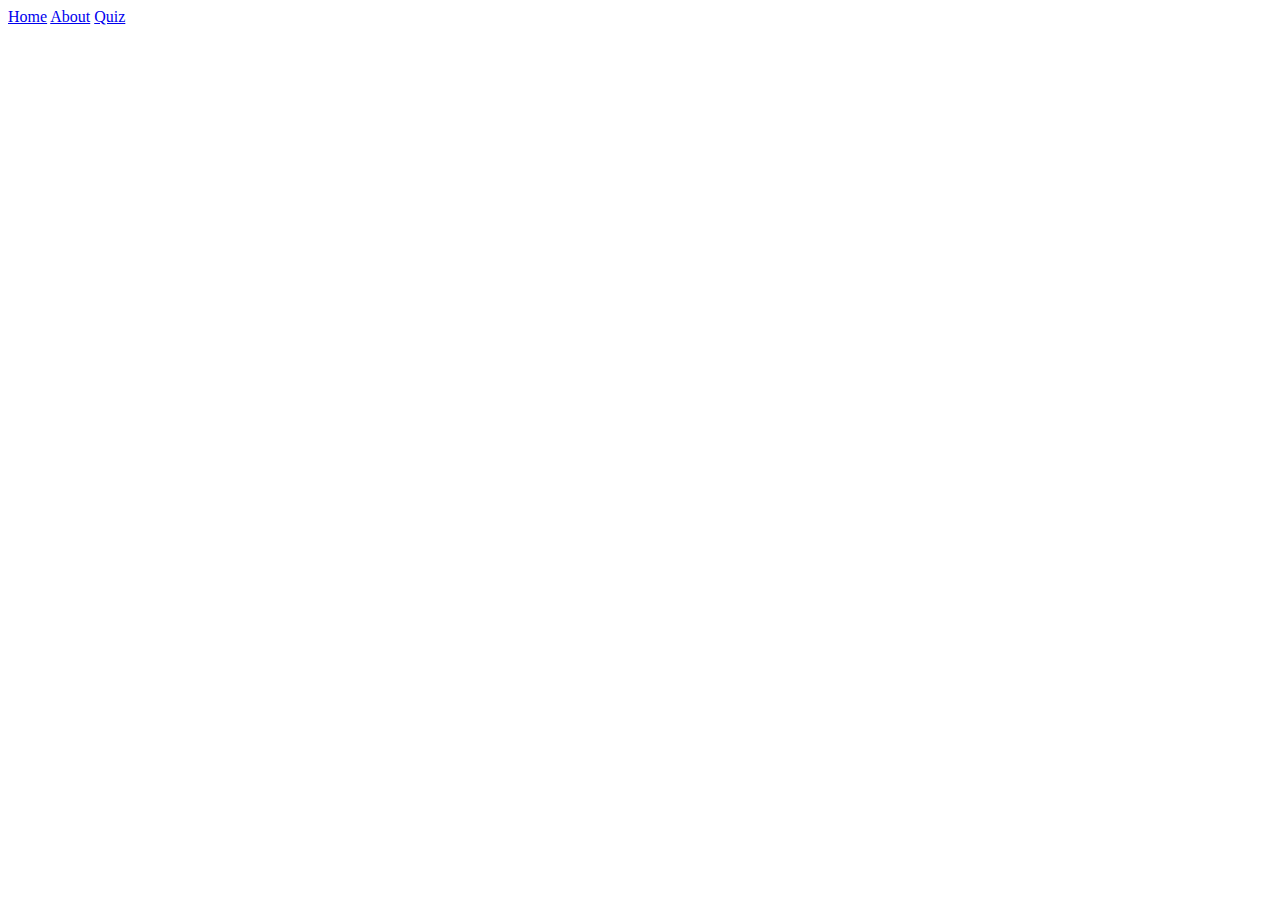
==== about.html @ ae4735e0 "Added Basic Links" ====
<!DOCTYPE html>
<html lang="en">

<head>

    <title>Document</title>
    <link rel="stylesheet" href="style.css" type="text/css">

</head>

<body>
    <!-- Top Panel Region -->
    <div class="topPanel">
        <a href="/index.html">Home</a>
        <a href="/about.html">About</a>
        <a href="/quiz.html">Quiz</a>
    </div>

    <!-- Main Body Region -->
    <div class="mainBody">

    </div>

</body>

</html>
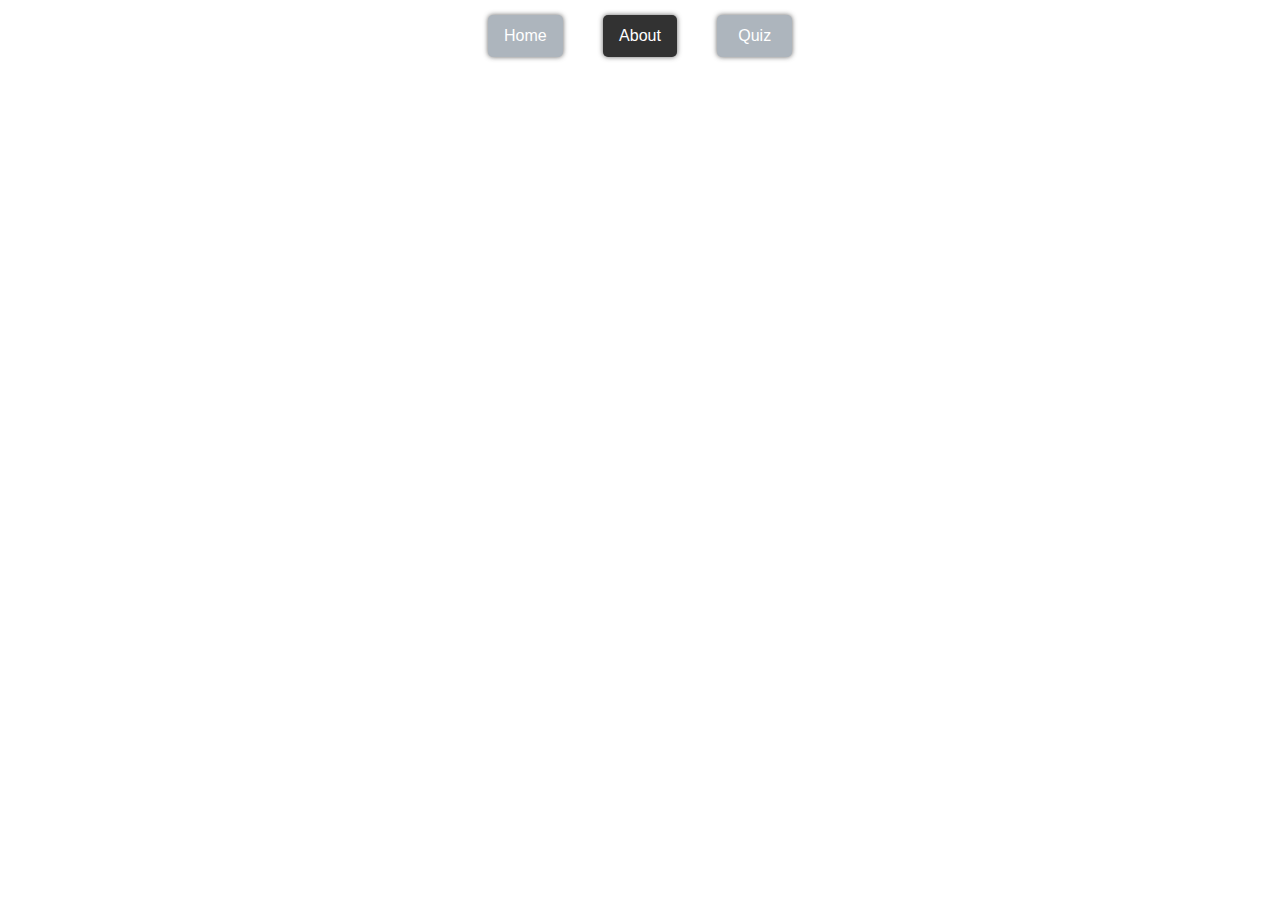
==== commit df5beb6d: "Added all Functionality to Buttons" ====
--- a/about.html
+++ b/about.html
@@ -11,9 +11,22 @@
 <body>
     <!-- Top Panel Region -->
     <div class="topPanel">
-        <a href="/index.html">Home</a>
-        <a href="/about.html">About</a>
-        <a href="/quiz.html">Quiz</a>
+        
+        <div class="buttonContainer">
+
+            <div class="button" id="homeBtn">
+                Home
+            </div>
+
+            <div class="button active">
+                About
+            </div>
+
+            <div class="button" id="quizBtn">
+                Quiz
+            </div>
+
+        </div>
     </div>
 
     <!-- Main Body Region -->
@@ -21,6 +34,9 @@
 
     </div>
 
+    <!-- Load JS -->
+    <script src="/scripts/buttons.js"></script>
+    
 </body>
 
 </html>--- a/style.css
+++ b/style.css
@@ -0,0 +1,82 @@
+/* Element Selectors */
+
+html {
+    /* background */
+    background: url("/img/galaxy.jpg") no-repeat center fixed;
+    background-size: cover;
+}
+
+body {
+    margin: 0px;
+    font-family: 'Franklin Gothic Medium', 'Arial Narrow', Arial, sans-serif;
+}
+
+
+/* ID Selectors */
+
+
+
+
+
+/* Class Selectors */
+
+.topPanel {
+    /* Background color shape, and position */
+    background: white fixed;
+
+    padding: 15px;
+
+    box-shadow: 0px 0px 7px white;
+
+    /* Text */
+    text-align: center;
+
+    /* Center Buttons */
+    display: flex;
+    justify-content: center;
+}
+
+.buttonContainer {
+
+    width: fit-content;
+
+    /* Children Grid */
+    display: grid;
+    grid-template-columns: 1fr 1fr 1fr;
+    grid-gap: 20px;
+}
+
+.button{
+    /* Background Color and Shape */
+    margin: 0px 10px;
+    background: rgb(153, 163, 173);
+    padding: 12px 16px;
+    border-radius: 5px;
+    box-shadow: 0px 0px 5px rgb(65, 65, 65);
+
+    /* Text */
+    color: white;
+    text-decoration: none;
+
+    /* Transition */
+    opacity: 0.8;
+    transition: 250ms;
+}
+
+.button:hover{
+    /* Transition */
+    background: white;
+    color: rgb(153, 163, 173);
+    opacity: 1.0;
+    cursor: pointer;
+}
+
+.active{
+    background: black;
+}
+
+.active:hover{
+    background: black;
+    opacity: 0.8;
+    cursor: default;
+}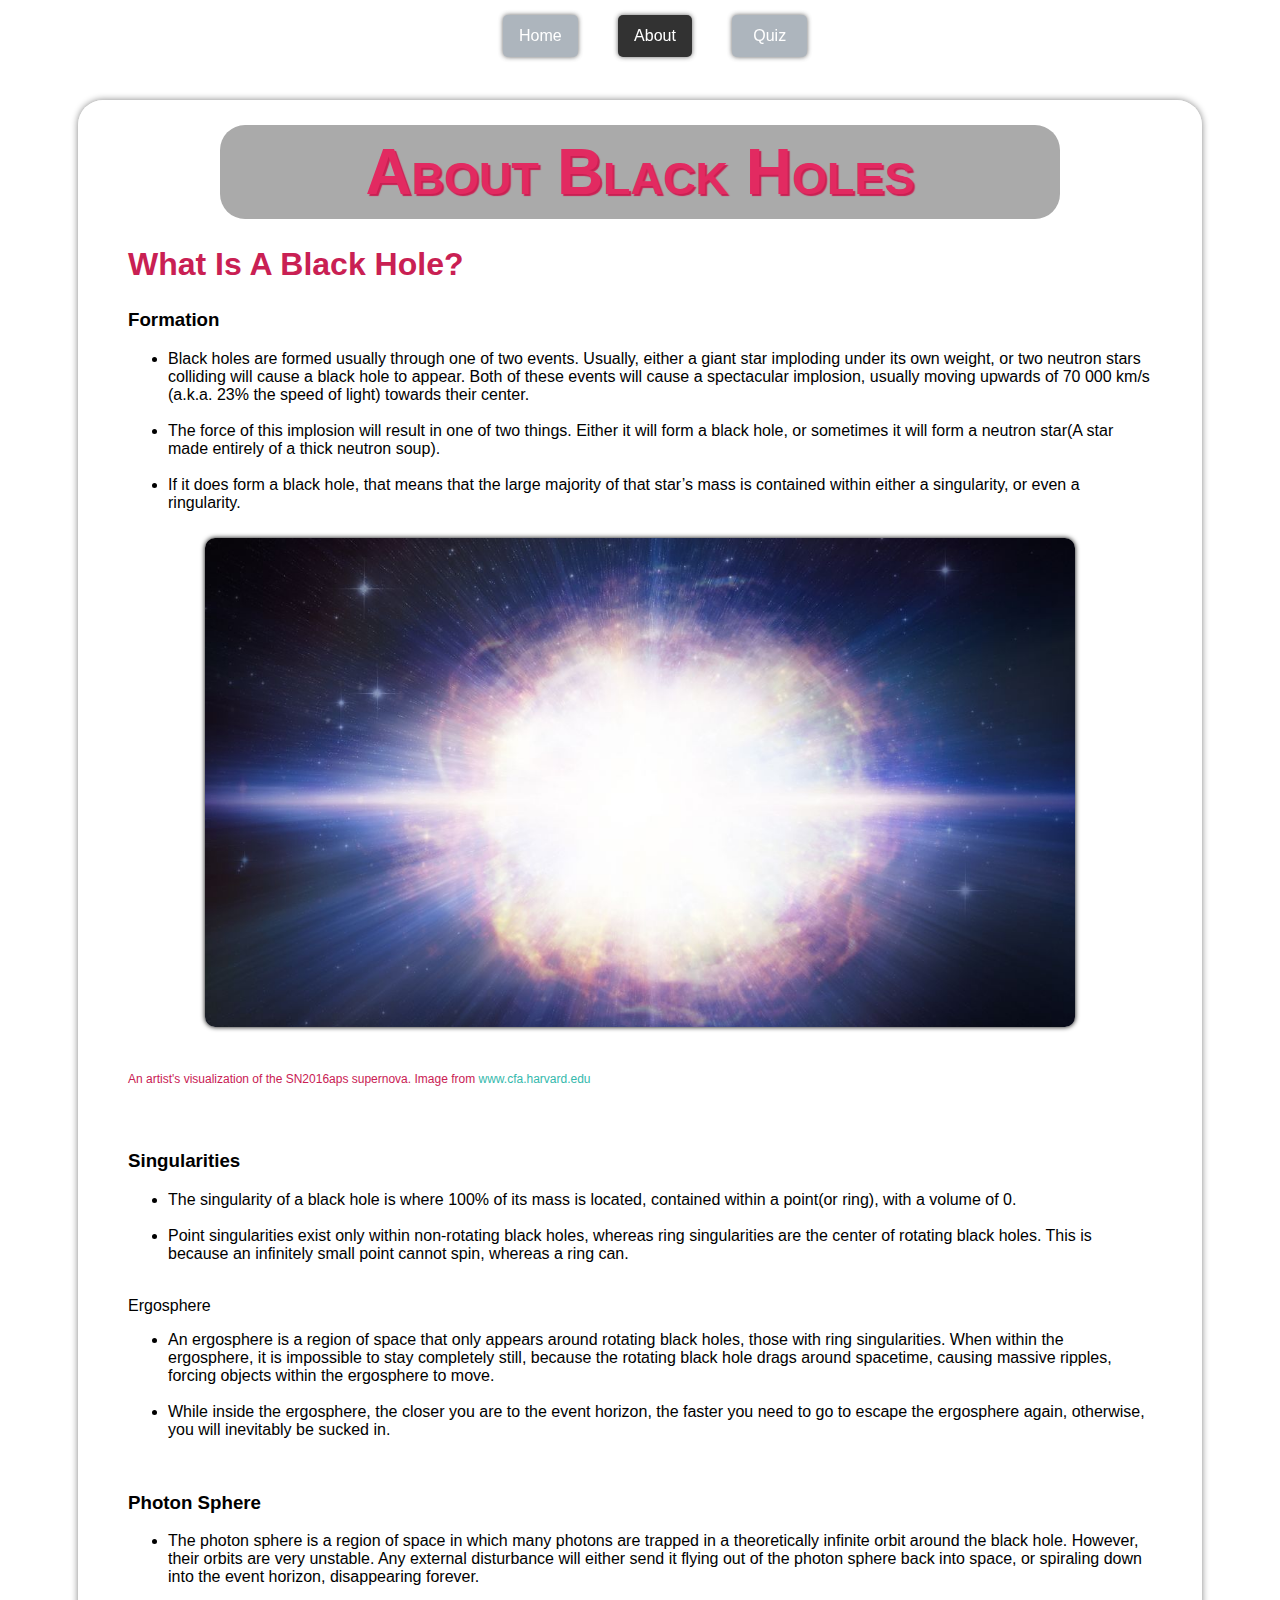
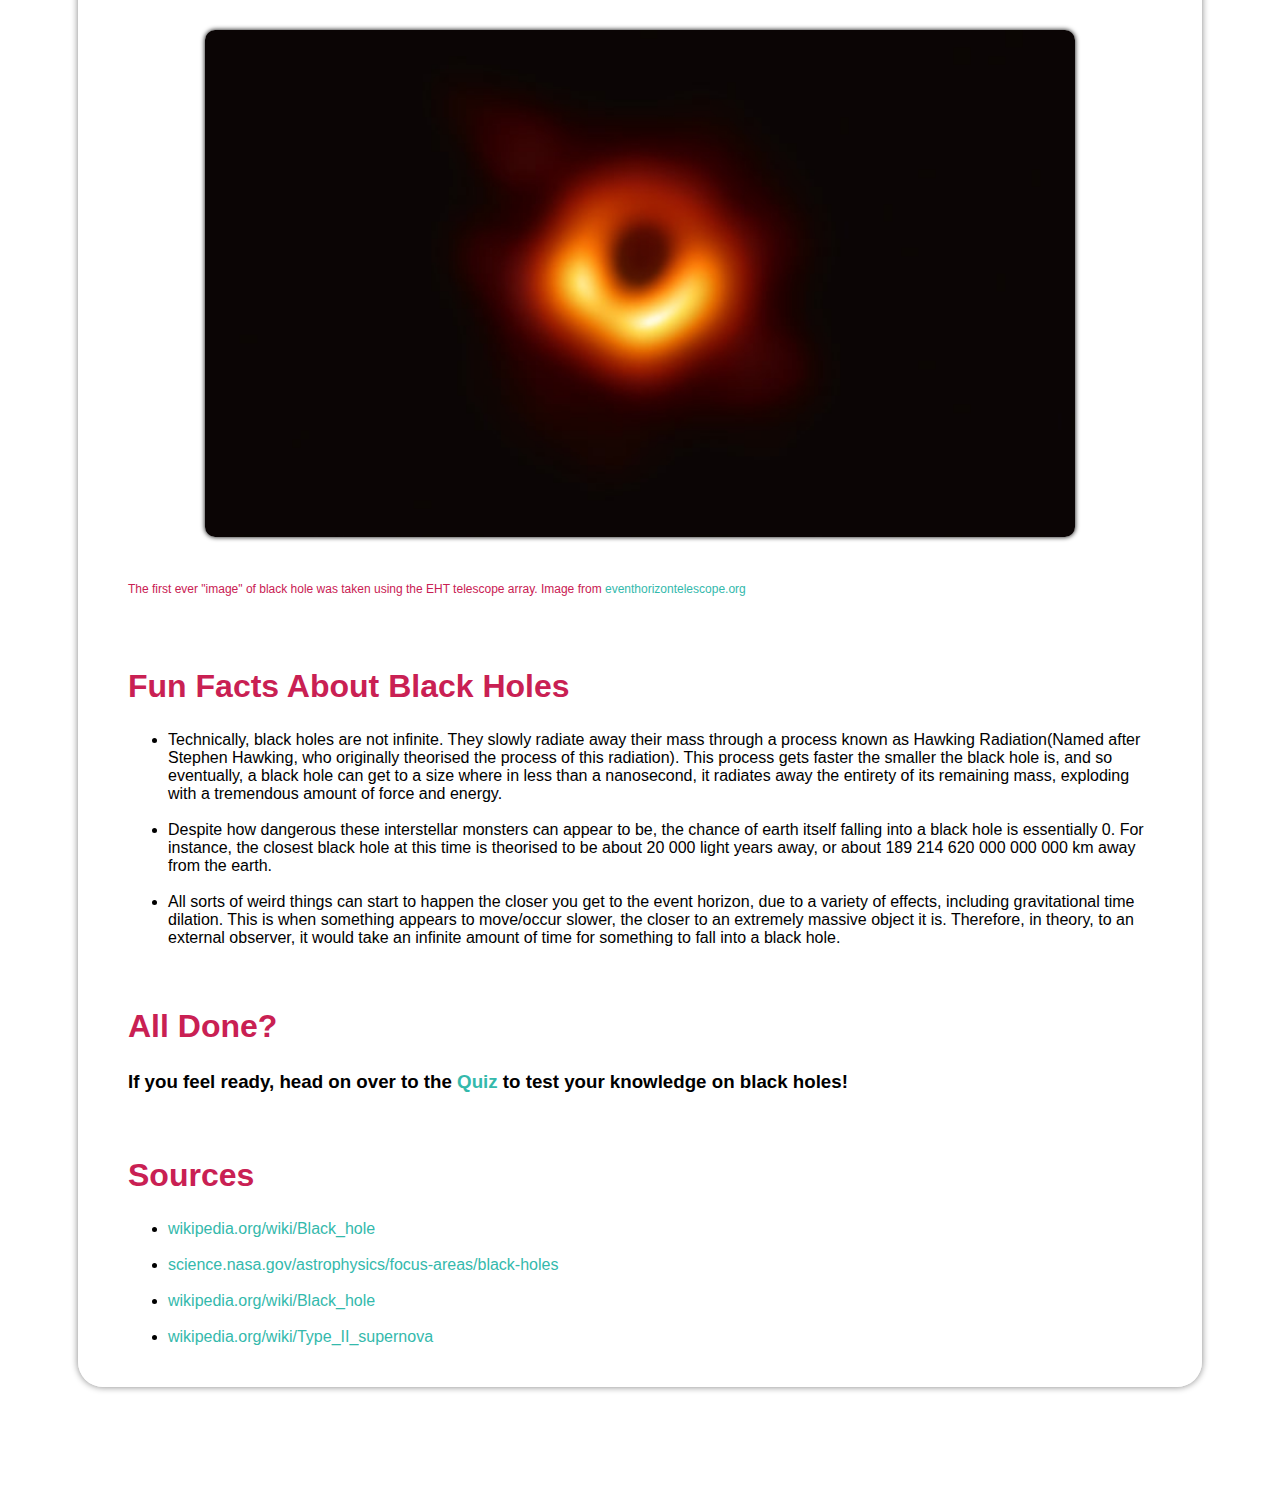
==== commit 122349e6: "Fully Added About Page" ====
--- a/about.html
+++ b/about.html
@@ -11,7 +11,7 @@
 <body>
     <!-- Top Panel Region -->
     <div class="topPanel">
-        
+
         <div class="buttonContainer">
 
             <div class="button" id="homeBtn">
@@ -31,12 +31,158 @@
 
     <!-- Main Body Region -->
     <div class="mainBody">
+        <!-- Title -->
 
+        <div class="centerContainer">
+
+            <div class="titleText">
+
+                <h1 class="noMargin">About Black Holes</h1>
+
+            </div>
+
+        </div>
+
+        <div>
+
+            <!-- Header -->
+            <h2>What Is A Black Hole?</h2>
+
+            <!-- Subheader -->
+            <h3>Formation</h3>
+            <!-- List of Info -->
+            <ul>
+                <li>Black holes are formed usually through one of two events. Usually, either a giant star imploding
+                    under its own weight, or two neutron stars colliding will cause a black hole to appear. Both of
+                    these events will cause a spectacular implosion, usually moving upwards of 70 000 km/s (a.k.a. 23%
+                    the speed of light) towards their center.</li>
+                <br>
+
+                <li>The force of this implosion will result in one of two things. Either it will form a black hole, or
+                    sometimes it will form a neutron star(A star made entirely of a thick neutron soup).</li>
+                <br>
+
+                <li>If it does form a black hole, that means that the large majority of that star’s mass is contained
+                    within either a singularity, or even a ringularity.</li>
+            </ul>
+
+            <!-- Image -->
+            <div class="centerContainer">
+                <img src="/img/implosion.jpg" alt="StarImplosion">
+            </div>
+            <!-- Caption -->
+            <p><span class="caption">An artist's visualization of the SN2016aps supernova. Image from <a
+                        href="https://www.cfa.harvard.edu/" target="_blank"
+                        rel="noopener noreferrer">www.cfa.harvard.edu</a></span></p>
+            <br>
+
+            <!-- Subheader -->
+            <h3>Singularities</h3>
+            <!-- List of Info -->
+            <ul>
+                <li>The singularity of a black hole is where 100% of its mass is located, contained within a point(or
+                    ring), with a volume of 0.</li>
+                <br>
+
+                <li>Point singularities exist only within non-rotating black holes, whereas ring singularities are the
+                    center of rotating black holes. This is because an infinitely small point cannot spin, whereas a
+                    ring can.</li>
+            </ul>
+            <br>
+
+            <!-- Subheader -->
+            <h3">Ergosphere</h3>
+            <!-- List of Info -->
+            <ul>
+                <li>An ergosphere is a region of space that only appears around rotating black holes, those with ring
+                    singularities. When within the ergosphere, it is impossible to stay completely still, because the
+                    rotating black hole drags around spacetime, causing massive ripples, forcing objects within the
+                    ergosphere to move.</li>
+                <br>
+
+                <li>While inside the ergosphere, the closer you are to the event horizon, the faster you need to go to
+                    escape the ergosphere again, otherwise, you will inevitably be sucked in.</li>
+            </ul>
+            <br>
+
+            <!-- Subheader -->
+            <h3>Photon Sphere</h3>
+            <!-- List of info -->
+            <ul>
+                <li>The photon sphere is a region of space in which many photons are trapped in a theoretically infinite
+                    orbit around the black hole. However, their orbits are very unstable. Any external disturbance will
+                    either send it flying out of the photon sphere back into space, or spiraling down into the event
+                    horizon, disappearing forever.</li>
+            </ul>
+            <br>
+
+            <!-- Image -->
+            <div class="centerContainer">
+                <img src="/img/blackhole.jpg" alt="StarImplosion">
+
+            </div>
+            <!-- Caption -->
+            <p><span class="caption">The first ever "image" of black hole was taken using the EHT telescope array. Image
+                    from <a
+                        href="https://eventhorizontelescope.org/press-release-april-10-2019-astronomers-capture-first-image-black-hole"
+                        target="_blank" rel="noopener noreferrer">eventhorizontelescope.org</a></span></p>
+            <br>
+
+            <!-- Header -->
+
+            <h2>Fun Facts About Black Holes</h2>
+
+            <!-- List of info -->
+            <ul>
+                <li>Technically, black holes are not infinite. They slowly radiate away their mass through a process
+                    known as Hawking Radiation(Named after Stephen Hawking, who originally theorised the process of this
+                    radiation). This process gets faster the smaller the black hole is, and so eventually, a black hole
+                    can get to a size where in less than a nanosecond, it radiates away the entirety of its remaining
+                    mass, exploding with a tremendous amount of force and energy.</li>
+                <br>
+
+                <li>Despite how dangerous these interstellar monsters can appear to be, the chance of earth itself
+                    falling into a black hole is essentially 0. For instance, the closest black hole at this time is
+                    theorised to be about 20 000 light years away, or about 189 214 620 000 000 000 km away from the
+                    earth.</li>
+                <br>
+
+                <li>All sorts of weird things can start to happen the closer you get to the event horizon, due to a
+                    variety of effects, including gravitational time dilation. This is when something appears to
+                    move/occur slower, the closer to an extremely massive object it is. Therefore, in theory, to an
+                    external observer, it would take an infinite amount of time for something to fall into a black hole.
+                </li>
+            </ul>
+            <br>
+
+            <!-- Header -->
+            <h2>All Done?</h2>
+
+            <h3>If you feel ready, head on over to the <a href="/quiz.html">Quiz</a> to test your knowledge on black holes!</h3>
+            <br>
+
+            <!-- Header -->
+            <h2>Sources</h2>
+            <ul>
+                <li><a href="https://en.wikipedia.org/wiki/Black_hole" target="_blank" rel="noopener noreferrer">wikipedia.org/wiki/Black_hole</a></li>
+                <br>
+
+                <li><a href="https://science.nasa.gov/astrophysics/focus-areas/black-holes" target="_blank" rel="noopener noreferrer">science.nasa.gov/astrophysics/focus-areas/black-holes</a></li>
+                <br>
+
+                <li><a href="https://www.space.com/15421-black-holes-facts-formation-discovery-sdcmp.html" target="_blank" rel="noopener noreferrer">wikipedia.org/wiki/Black_hole</a></li>
+                <br>
+                
+                <li><a href="https://en.wikipedia.org/wiki/Type_II_supernova" target="_blank" rel="noopener noreferrer">wikipedia.org/wiki/Type_II_supernova</a></li>
+
+            </ul>
+
+        </div>
     </div>
 
     <!-- Load JS -->
     <script src="/scripts/buttons.js"></script>
-    
+
 </body>
 
 </html>--- a/style.css
+++ b/style.css
@@ -8,21 +8,103 @@
 
 body {
     margin: 0px;
-    font-family: 'Franklin Gothic Medium', 'Arial Narrow', Arial, sans-serif;
+    font-family:'Franklin Gothic Light', 'Arial Narrow', Arial, sans-serif;
+}
+
+h1 {
+    color: #e22a61;
+    font-size: 64px;
+    font-variant: small-caps;
+    text-shadow: 2px 2px 1px #c92053;
+}
+
+p,
+h2 {
+    color: #c92053;
+}
+
+h2 {
+    font-size: 32px;
+}
+
+p {
+    font-size: 24px;
+}
+
+/* Links */
+a {
+    color: rgb(52, 185, 172);
+    text-decoration: none;
+    transition: 250ms;
+}
+
+a:hover {
+    cursor: pointer;
+    color: rgb(42, 199, 94);
+}
+
+/* Images */
+img {
+    width: 85%;
+    margin: 10px auto;
+    box-shadow: 0px 0px 5px black;
+    border-radius: 10px;
+    transition: 350ms;
+}
+
+img:hover{
+    width: 90%;
+}
+
+input{
+    font-size: 22px;
 }
 
 
 /* ID Selectors */
 
+/* Main Page Body */
+#titleBody {
+    /* Size */
+    margin: 100px auto;
+    width: 60%;
 
+    display: flex;
+    align-items: center;
 
+    /* Text */
+    text-align: center;
+}
 
 
 /* Class Selectors */
 
+.noMargin {
+    margin: 0px;
+}
+
+.mainBody {
+    /* Background color, shape, and position */
+    background: rgba(255, 255, 255, 0.850);
+
+    margin: 100px auto;
+    width: 80%;
+    padding: 25px 50px;
+
+    border-radius: 25px;
+
+    box-shadow: 0px 0px 7px rgb(131, 131, 131);
+
+    /* Text */
+}
+
 .topPanel {
     /* Background color shape, and position */
-    background: white fixed;
+    background: white;
+
+    position: fixed;
+    top: 0;
+    width: 100%;
 
     padding: 15px;
 
@@ -46,7 +128,7 @@
     grid-gap: 20px;
 }
 
-.button{
+.button {
     /* Background Color and Shape */
     margin: 0px 10px;
     background: rgb(153, 163, 173);
@@ -63,7 +145,7 @@
     transition: 250ms;
 }
 
-.button:hover{
+.button:hover {
     /* Transition */
     background: white;
     color: rgb(153, 163, 173);
@@ -71,12 +153,37 @@
     cursor: pointer;
 }
 
-.active{
+/* Active Button */
+.active {
     background: black;
 }
 
-.active:hover{
+.active:hover {
     background: black;
     opacity: 0.8;
     cursor: default;
+}
+
+/* Class for containers to center contents */
+.centerContainer {
+    display: flex;
+    justify-content: center;
+}
+
+/* Title Text */
+.titleText {
+    background: rgb(170, 170, 170);
+    text-align: center;
+    width: 80%;
+    border-radius: 25px;
+    padding: 10px;
+}
+
+.white {
+    color: #ECFFFB;
+}
+
+/* Small Captions */
+.caption{
+    font-size: 12px;
 }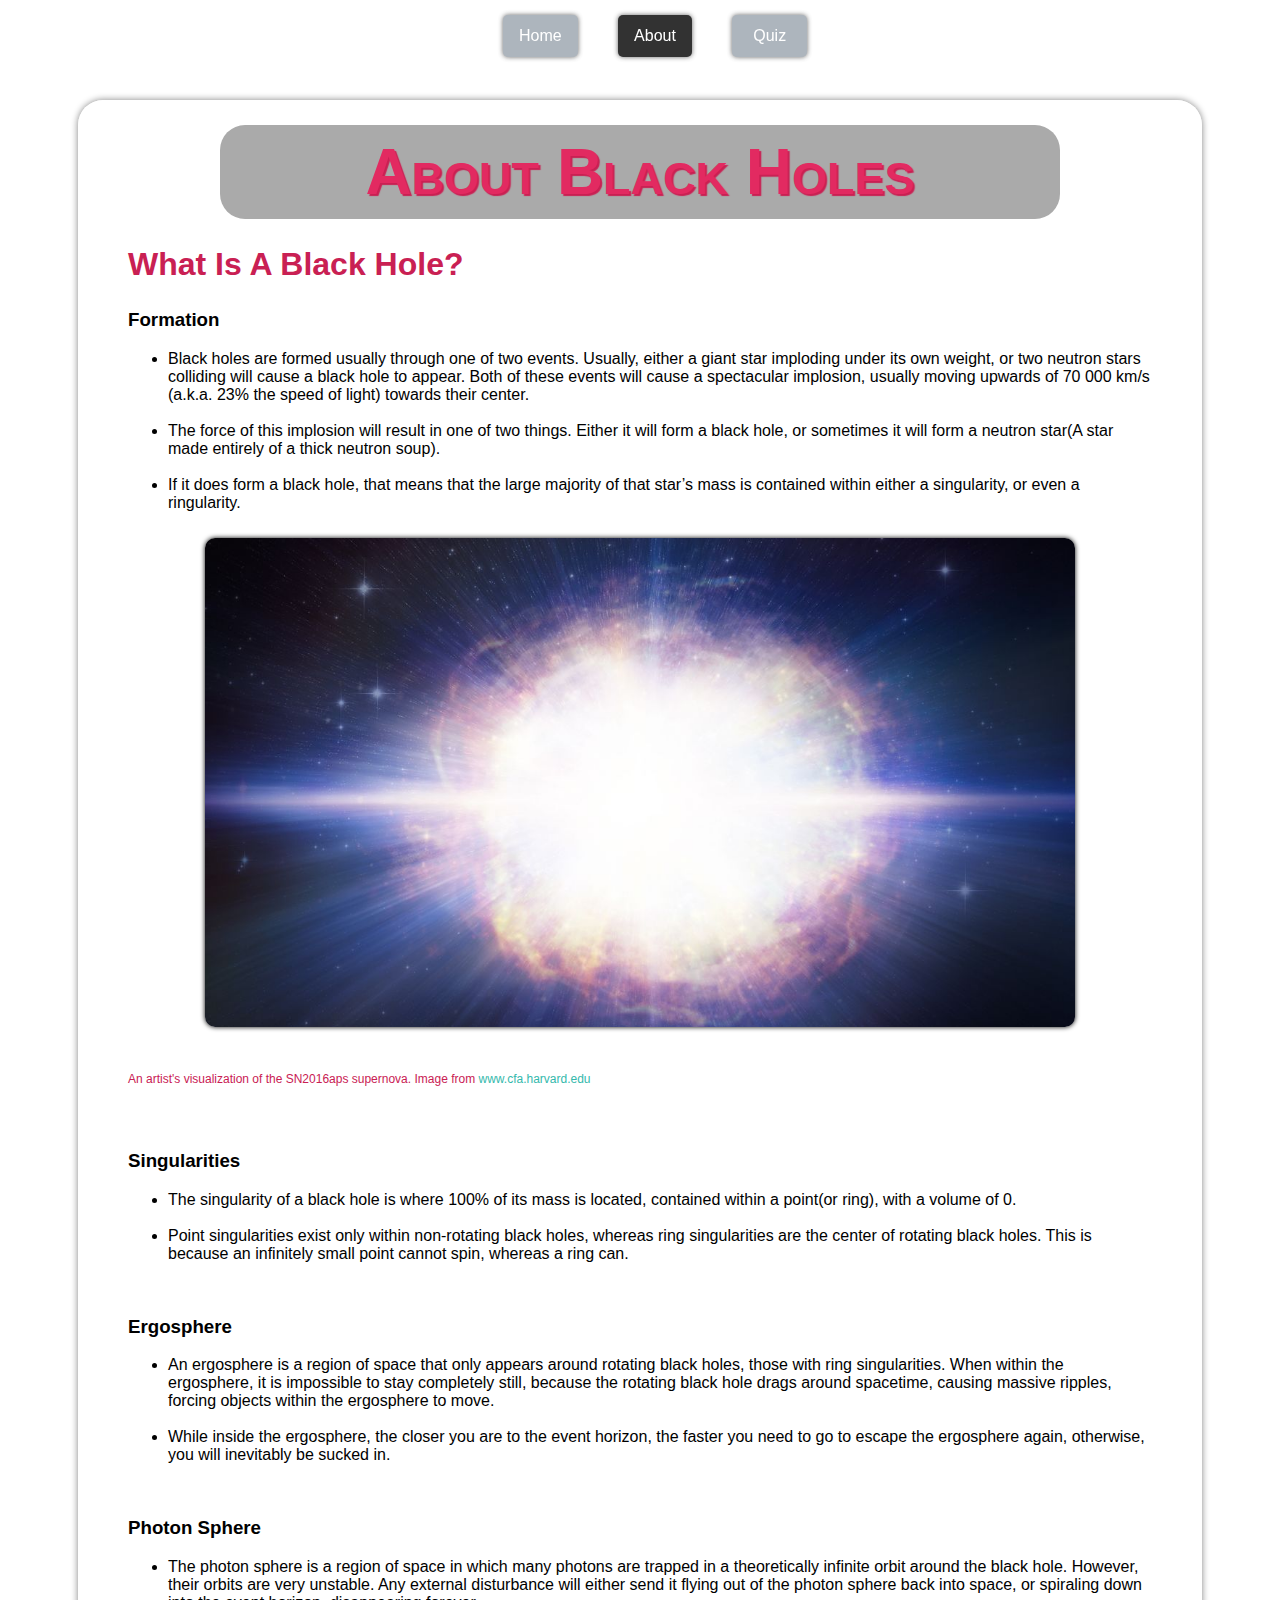
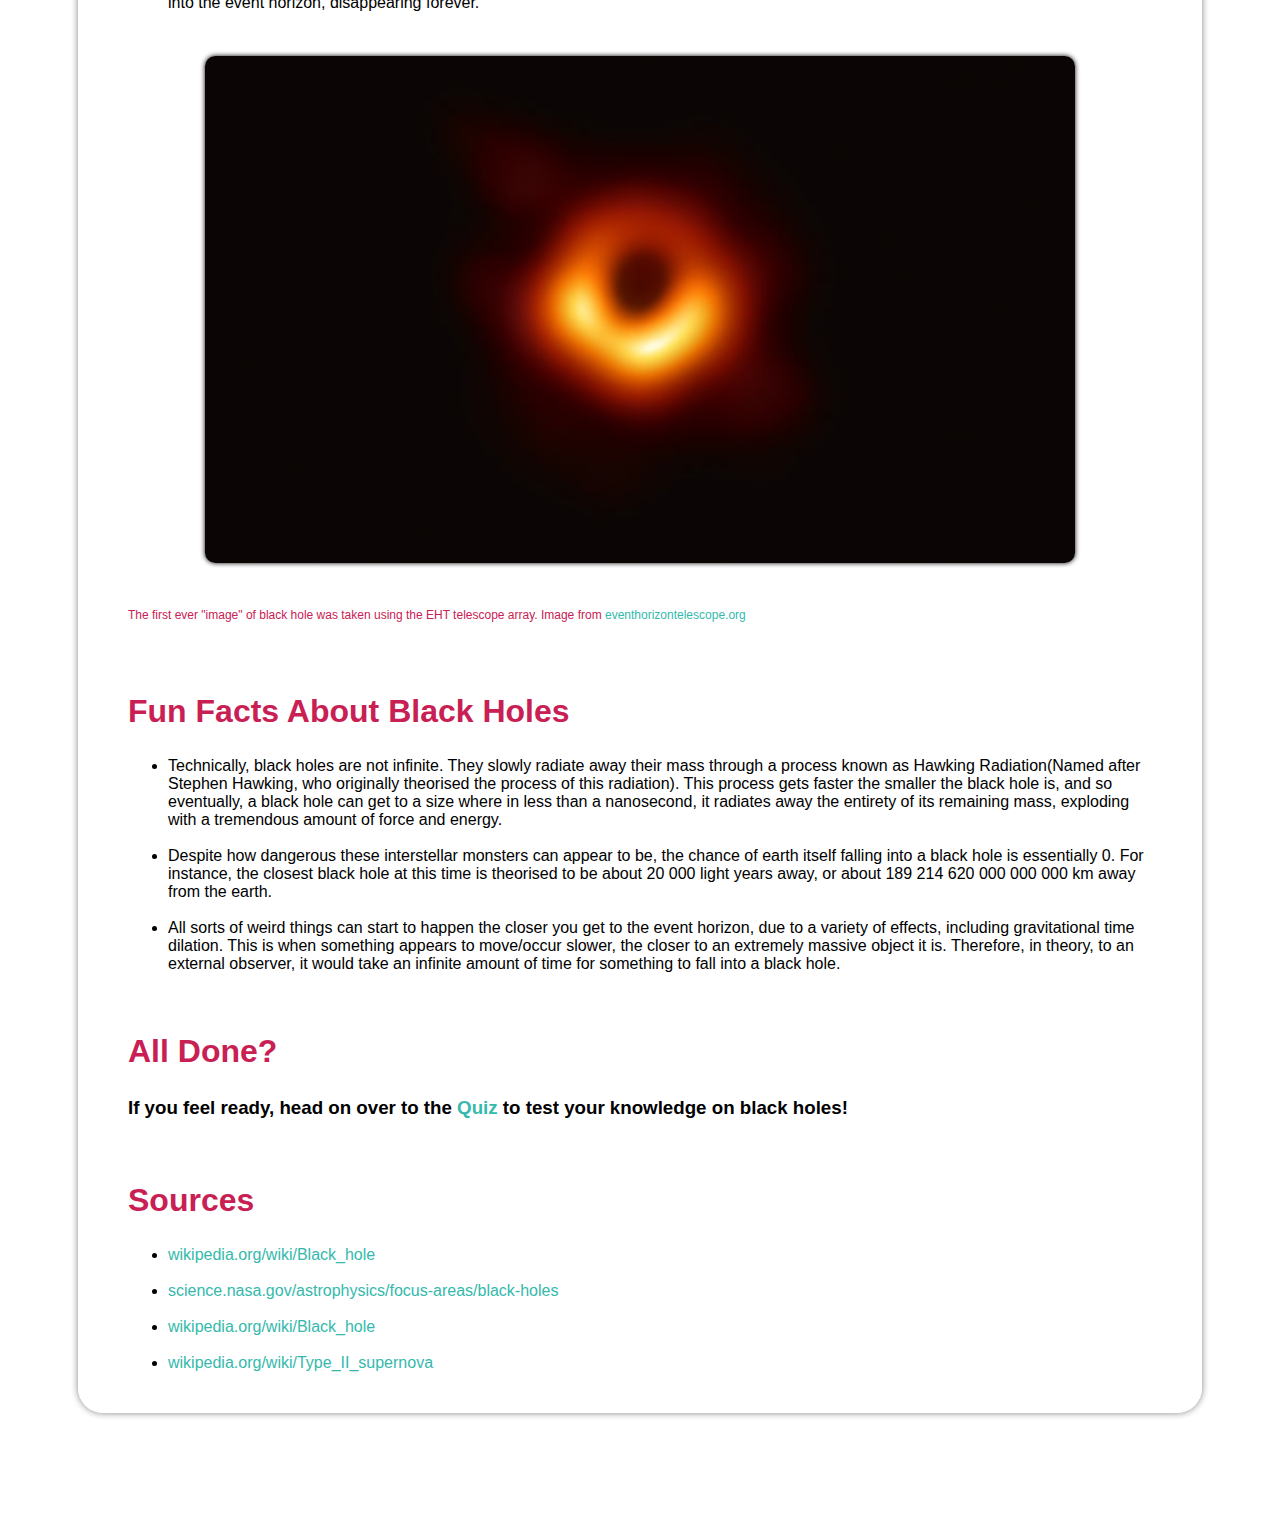
==== commit ecc5940a: "Small Correction Made" ====
--- a/about.html
+++ b/about.html
@@ -3,7 +3,7 @@
 
 <head>
 
-    <title>Document</title>
+    <title>About Black Holes</title>
     <link rel="stylesheet" href="style.css" type="text/css">
 
 </head>
@@ -91,91 +91,106 @@
             <br>
 
             <!-- Subheader -->
-            <h3">Ergosphere</h3>
-            <!-- List of Info -->
-            <ul>
-                <li>An ergosphere is a region of space that only appears around rotating black holes, those with ring
-                    singularities. When within the ergosphere, it is impossible to stay completely still, because the
-                    rotating black hole drags around spacetime, causing massive ripples, forcing objects within the
-                    ergosphere to move.</li>
-                <br>
-
-                <li>While inside the ergosphere, the closer you are to the event horizon, the faster you need to go to
-                    escape the ergosphere again, otherwise, you will inevitably be sucked in.</li>
-            </ul>
-            <br>
-
-            <!-- Subheader -->
-            <h3>Photon Sphere</h3>
-            <!-- List of info -->
-            <ul>
-                <li>The photon sphere is a region of space in which many photons are trapped in a theoretically infinite
-                    orbit around the black hole. However, their orbits are very unstable. Any external disturbance will
-                    either send it flying out of the photon sphere back into space, or spiraling down into the event
-                    horizon, disappearing forever.</li>
-            </ul>
-            <br>
-
-            <!-- Image -->
-            <div class="centerContainer">
-                <img src="/img/blackhole.jpg" alt="StarImplosion">
-
-            </div>
-            <!-- Caption -->
-            <p><span class="caption">The first ever "image" of black hole was taken using the EHT telescope array. Image
-                    from <a
-                        href="https://eventhorizontelescope.org/press-release-april-10-2019-astronomers-capture-first-image-black-hole"
-                        target="_blank" rel="noopener noreferrer">eventhorizontelescope.org</a></span></p>
-            <br>
-
-            <!-- Header -->
-
-            <h2>Fun Facts About Black Holes</h2>
-
-            <!-- List of info -->
-            <ul>
-                <li>Technically, black holes are not infinite. They slowly radiate away their mass through a process
-                    known as Hawking Radiation(Named after Stephen Hawking, who originally theorised the process of this
-                    radiation). This process gets faster the smaller the black hole is, and so eventually, a black hole
-                    can get to a size where in less than a nanosecond, it radiates away the entirety of its remaining
-                    mass, exploding with a tremendous amount of force and energy.</li>
-                <br>
-
-                <li>Despite how dangerous these interstellar monsters can appear to be, the chance of earth itself
-                    falling into a black hole is essentially 0. For instance, the closest black hole at this time is
-                    theorised to be about 20 000 light years away, or about 189 214 620 000 000 000 km away from the
-                    earth.</li>
-                <br>
-
-                <li>All sorts of weird things can start to happen the closer you get to the event horizon, due to a
-                    variety of effects, including gravitational time dilation. This is when something appears to
-                    move/occur slower, the closer to an extremely massive object it is. Therefore, in theory, to an
-                    external observer, it would take an infinite amount of time for something to fall into a black hole.
-                </li>
-            </ul>
-            <br>
-
-            <!-- Header -->
-            <h2>All Done?</h2>
-
-            <h3>If you feel ready, head on over to the <a href="/quiz.html">Quiz</a> to test your knowledge on black holes!</h3>
-            <br>
-
-            <!-- Header -->
-            <h2>Sources</h2>
-            <ul>
-                <li><a href="https://en.wikipedia.org/wiki/Black_hole" target="_blank" rel="noopener noreferrer">wikipedia.org/wiki/Black_hole</a></li>
-                <br>
-
-                <li><a href="https://science.nasa.gov/astrophysics/focus-areas/black-holes" target="_blank" rel="noopener noreferrer">science.nasa.gov/astrophysics/focus-areas/black-holes</a></li>
-                <br>
-
-                <li><a href="https://www.space.com/15421-black-holes-facts-formation-discovery-sdcmp.html" target="_blank" rel="noopener noreferrer">wikipedia.org/wiki/Black_hole</a></li>
-                <br>
-                
-                <li><a href="https://en.wikipedia.org/wiki/Type_II_supernova" target="_blank" rel="noopener noreferrer">wikipedia.org/wiki/Type_II_supernova</a></li>
-
-            </ul>
+            <h3>Ergosphere</h3>
+                <!-- List of Info -->
+                <ul>
+                    <li>An ergosphere is a region of space that only appears around rotating black holes, those with
+                        ring
+                        singularities. When within the ergosphere, it is impossible to stay completely still, because
+                        the
+                        rotating black hole drags around spacetime, causing massive ripples, forcing objects within the
+                        ergosphere to move.</li>
+                    <br>
+
+                    <li>While inside the ergosphere, the closer you are to the event horizon, the faster you need to go
+                        to
+                        escape the ergosphere again, otherwise, you will inevitably be sucked in.</li>
+                </ul>
+                <br>
+
+                <!-- Subheader -->
+                <h3>Photon Sphere</h3>
+                <!-- List of info -->
+                <ul>
+                    <li>The photon sphere is a region of space in which many photons are trapped in a theoretically
+                        infinite
+                        orbit around the black hole. However, their orbits are very unstable. Any external disturbance
+                        will
+                        either send it flying out of the photon sphere back into space, or spiraling down into the event
+                        horizon, disappearing forever.</li>
+                </ul>
+                <br>
+
+                <!-- Image -->
+                <div class="centerContainer">
+                    <img src="/img/blackhole.jpg" alt="StarImplosion">
+
+                </div>
+                <!-- Caption -->
+                <p><span class="caption">The first ever "image" of black hole was taken using the EHT telescope array.
+                        Image
+                        from <a
+                            href="https://eventhorizontelescope.org/press-release-april-10-2019-astronomers-capture-first-image-black-hole"
+                            target="_blank" rel="noopener noreferrer">eventhorizontelescope.org</a></span></p>
+                <br>
+
+                <!-- Header -->
+
+                <h2>Fun Facts About Black Holes</h2>
+
+                <!-- List of info -->
+                <ul>
+                    <li>Technically, black holes are not infinite. They slowly radiate away their mass through a process
+                        known as Hawking Radiation(Named after Stephen Hawking, who originally theorised the process of
+                        this
+                        radiation). This process gets faster the smaller the black hole is, and so eventually, a black
+                        hole
+                        can get to a size where in less than a nanosecond, it radiates away the entirety of its
+                        remaining
+                        mass, exploding with a tremendous amount of force and energy.</li>
+                    <br>
+
+                    <li>Despite how dangerous these interstellar monsters can appear to be, the chance of earth itself
+                        falling into a black hole is essentially 0. For instance, the closest black hole at this time is
+                        theorised to be about 20 000 light years away, or about 189 214 620 000 000 000 km away from the
+                        earth.</li>
+                    <br>
+
+                    <li>All sorts of weird things can start to happen the closer you get to the event horizon, due to a
+                        variety of effects, including gravitational time dilation. This is when something appears to
+                        move/occur slower, the closer to an extremely massive object it is. Therefore, in theory, to an
+                        external observer, it would take an infinite amount of time for something to fall into a black
+                        hole.
+                    </li>
+                </ul>
+                <br>
+
+                <!-- Header -->
+                <h2>All Done?</h2>
+
+                <h3>If you feel ready, head on over to the <a href="/quiz.html">Quiz</a> to test your knowledge on black
+                    holes!</h3>
+                <br>
+
+                <!-- Header -->
+                <h2>Sources</h2>
+                <ul>
+                    <li><a href="https://en.wikipedia.org/wiki/Black_hole" target="_blank"
+                            rel="noopener noreferrer">wikipedia.org/wiki/Black_hole</a></li>
+                    <br>
+
+                    <li><a href="https://science.nasa.gov/astrophysics/focus-areas/black-holes" target="_blank"
+                            rel="noopener noreferrer">science.nasa.gov/astrophysics/focus-areas/black-holes</a></li>
+                    <br>
+
+                    <li><a href="https://www.space.com/15421-black-holes-facts-formation-discovery-sdcmp.html"
+                            target="_blank" rel="noopener noreferrer">wikipedia.org/wiki/Black_hole</a></li>
+                    <br>
+
+                    <li><a href="https://en.wikipedia.org/wiki/Type_II_supernova" target="_blank"
+                            rel="noopener noreferrer">wikipedia.org/wiki/Type_II_supernova</a></li>
+
+                </ul>
 
         </div>
     </div>
--- a/style.css
+++ b/style.css
@@ -8,7 +8,7 @@
 
 body {
     margin: 0px;
-    font-family:'Franklin Gothic Light', 'Arial Narrow', Arial, sans-serif;
+    font-family: 'Franklin Gothic Light', 'Arial Narrow', Arial, sans-serif;
 }
 
 h1 {
@@ -52,12 +52,12 @@
     transition: 350ms;
 }
 
-img:hover{
+img:hover {
     width: 90%;
 }
 
 input{
-    font-size: 22px;
+    font-size: 24px;
 }
 
 
@@ -138,7 +138,7 @@
 
     /* Text */
     color: white;
-    text-decoration: none;
+    text-align: center;
 
     /* Transition */
     opacity: 0.8;
@@ -184,6 +184,6 @@
 }
 
 /* Small Captions */
-.caption{
+.caption {
     font-size: 12px;
 }